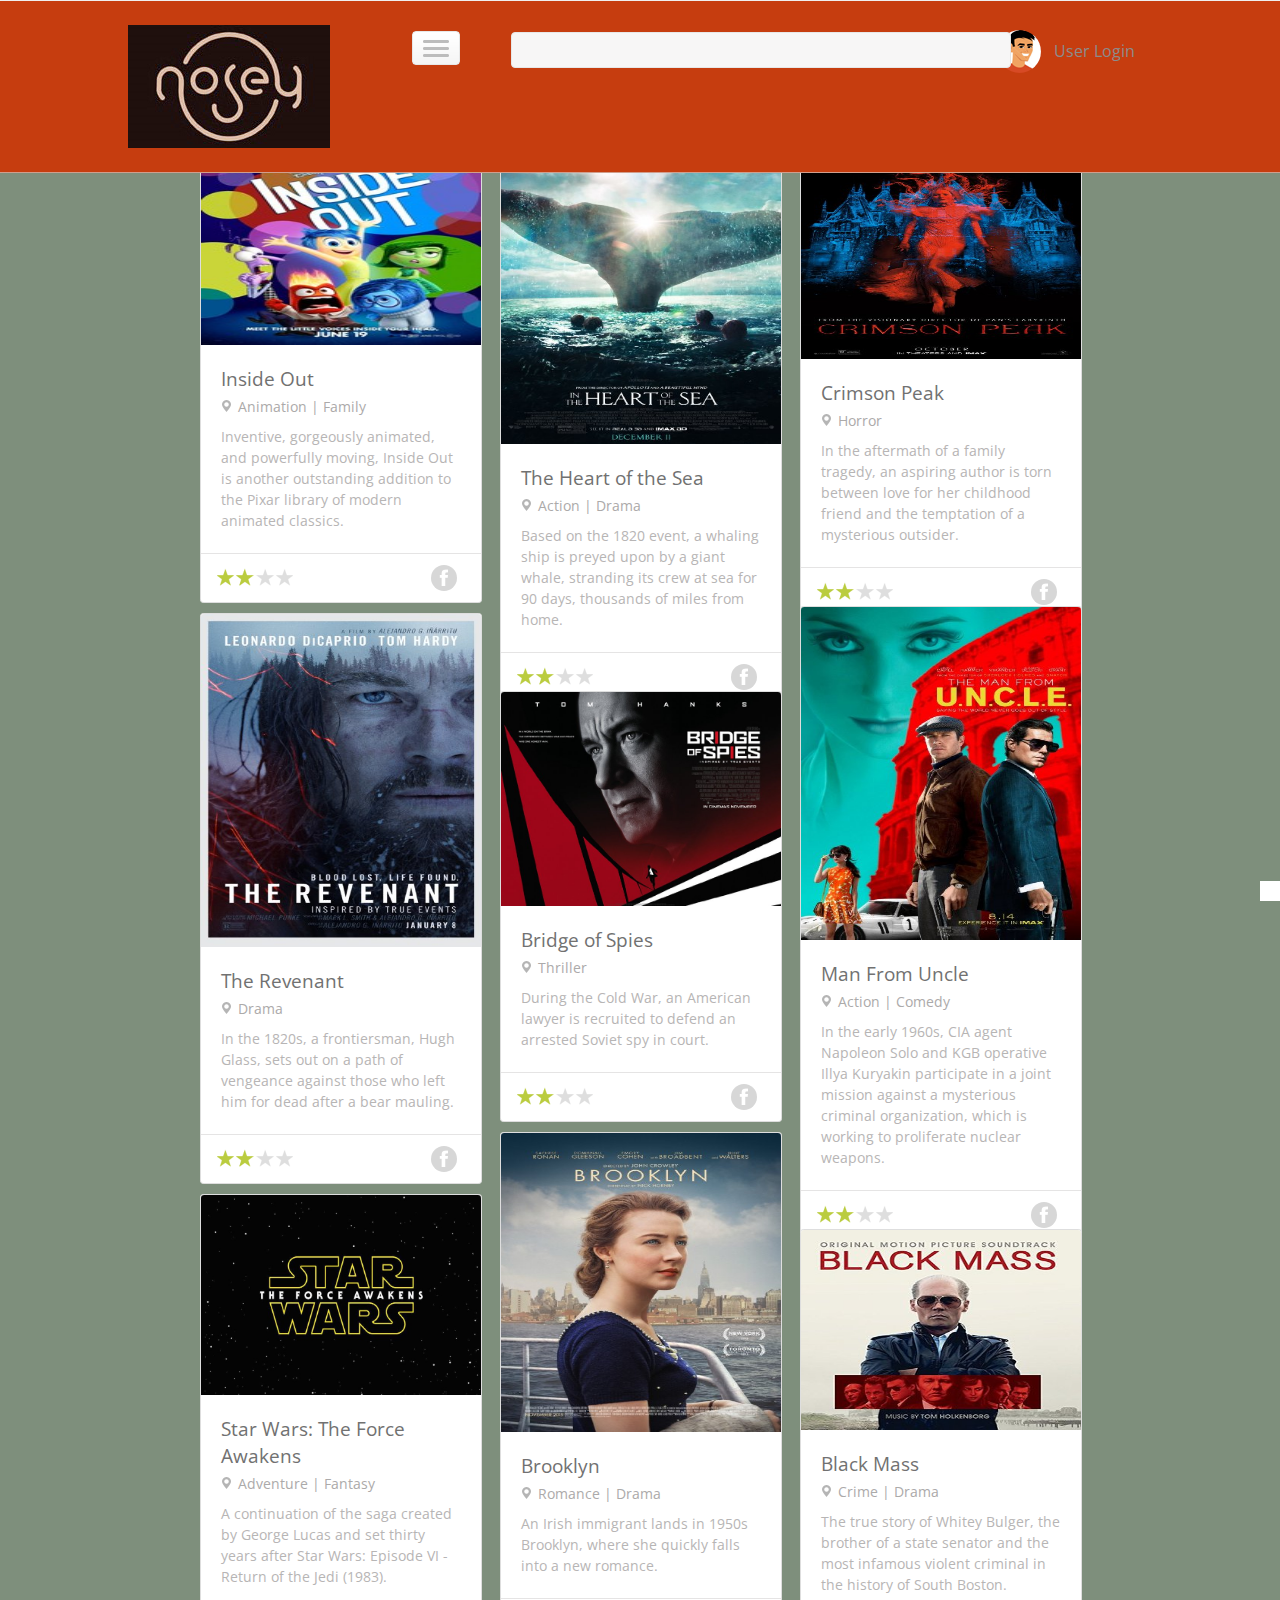
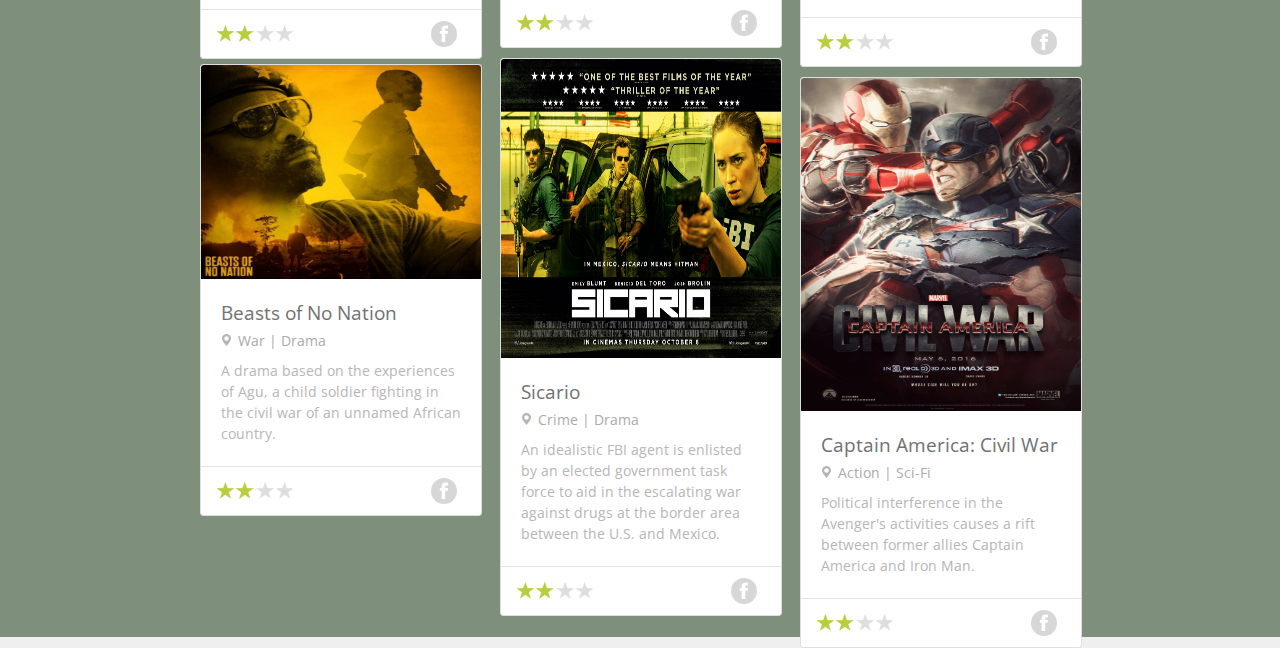
==== project/index.html @ 904e2dc0 "project" ====
<!DOCTYPE HTML>
<html>
	<head>
		<title>Nosey Movie Reviews </title>

		<link href="css/style.css" rel='stylesheet' type='text/css' />

		<meta name="viewport" content="width=device-width, initial-scale=1">
		<link rel="shortcut icon" type="image/x-icon" href="images/fav-icon.png" />
		<script type="application/x-javascript"> addEventListener("load", function() { setTimeout(hideURLbar, 0); }, false); function hideURLbar(){ window.scrollTo(0,1); } </script>
		<!----webfonts---->
		<link href='http://fonts.googleapis.com/css?family=Open+Sans:400,300,600,700,800' rel='stylesheet' type='text/css'>
		<!----//webfonts---->
		<!-- Global CSS for the page and tiles -->
  		<link rel="stylesheet" href="css/main.css">
  		<!-- //Global CSS for the page and tiles -->
		<!---start-click-drop-down-menu---->
		<script src="js/jquery.min.js"></script>
        <!----start-dropdown-->
         <script type="text/javascript">
			var $ = jQuery.noConflict();
				$(function() {
					$('#activator').click(function(){
						$('#box').animate({'top':'0px'},500);
					});
					$('#boxclose').click(function(){
					$('#box').animate({'top':'-700px'},500);
					});
				});
				$(document).ready(function(){
				//Hide (Collapse) the toggle containers on load
				$(".toggle_container").hide(); 
				//Switch the "Open" and "Close" state per click then slide up/down (depending on open/close state)
				$(".trigger").click(function(){
					$(this).toggleClass("active").next().slideToggle("slow");
						return false; //Prevent the browser jump to the link anchor
				});
									
			});
		</script>
        <!----//End-dropdown--->
		<!---//End-click-drop-down-menu---->

	</head>
	<body>
		<!---start-wrap---->
			<!---start-header---->
			<div class="header">
				<div class="wrap">
				<div class="logo">
					<a href="index.html"><img src="images/39-Logos.png" title="Nosey Movie review" /></a>
										
				</div>
				<div class="nav-icon">
					 <a href="#" class="right_bt" id="activator"><span> </span> </a>
				</div>
				 <div class="box" id="box">
					 <div class="box_content">        					                         
						<div class="box_content_center">
						 	<div class="form_content">
								<div class="menu_box_list">
									<ul>
										<li><a href="#"><span>home</span></a></li>
										<li><a href="#"><span>About</span></a></li>
										<li><a href="#"><span>Works</span></a></li>
										<li><a href="#"><span>Clients</span></a></li>
										<li><a href="#"><span>Blog</span></a></li>
										<li><a href="contact.html"><span>Contact</span></a></li>
										<div class="clear"> </div>
									</ul>
								</div>
								<a class="boxclose" id="boxclose"> <span> </span></a>
							</div>                                  
						</div> 	
					</div> 
				</div>       	  
				<div class="top-searchbar">
					<form>
						<input type="text" /><iput type="submit" value="" />
					</form>
				</div>
				<div class="userinfo">
					<div class="user">
						<ul>
							<li><a href="#"><img src="images/user-pic.png" title="user-name" /><span>User Login</span></a></li>
						</ul>
					</div>
				</div>
				<div class="clear"> </div>
			</div>
		</div>
		<!---//End-header---->
		<!---start-content---->
		<div class="content">
			<div class="wrap">
			 <div id="main" role="main">
			      <ul id="tiles">
			        <!-- These are our grid blocks -->
			        <li onclick="location.href='single-page.html';">
			        	<img src="images/insideout.jpg" width="200" height="200">
			        	<div class="post-info">
			        		<div class="post-basic-info">
				        		<h3><a href="#">Inside Out</a></h3>
				        		<span><a href="#"><label> </label>Animation | Family</a></span>
				        		<p>Inventive, gorgeously animated, and powerfully moving, Inside Out is another outstanding addition to the Pixar library of modern animated classics.</p>
			        		</div>
			        		<div class="post-info-rate-share">
			        			<div class="rateit">
			        				<span> </span>
			        			</div>
			        			<div class="post-share">
			        				<span> </span>
			        			</div>
			        			<div class="clear"> </div>
			        		</div>
			        	</div>
			        </li>
			        <li onclick="location.href='single-page.html';">
			        	<img src="images/heartofsea.jpg" width="200" height="299">
						<div class="post-info">
			        		<div class="post-basic-info">
				        		<h3><a href="#">The Heart of the Sea</a></h3>
				        		<span><a href="#"><label> </label>Action | Drama</a></span>
				        		<p>Based on the 1820 event, a whaling ship is preyed upon by a giant whale, stranding its crew at sea for 90 days, thousands of miles from home.</p>
			        		</div>
			        		<div class="post-info-rate-share">
			        			<div class="rateit">
			        				<span> </span>
			        			</div>
			        			<div class="post-share">
			        				<span> </span>
			        			</div>
			        			<div class="clear"> </div>
			        		</div>
			        	</div>
					</li>
			        <li onclick="location.href='single-page.html';">
			        	<img src="images/crimsonPeak.jpg" width="200" height="214">
			        	<div class="post-info">
			        		<div class="post-basic-info">
				        		<h3><a href="#">Crimson Peak</a></h3>
				        		<span><a href="#"><label> </label>Horror</a></span>
				        		<p>In the aftermath of a family tragedy, an aspiring author is torn between love for her childhood friend and the temptation of a mysterious outsider.</p>
			        		</div>
			        		<div class="post-info-rate-share">
			        			<div class="rateit">
			        				<span> </span>
			        			</div>
			        			<div class="post-share">
			        				<span> </span>
			        			</div>
			        			<div class="clear"> </div>
			        		</div>
			        	</div>
			        </li>
			        <li onclick="location.href='single-page.html';">
			        	<img src="images/manFromUncle.jpg" width="200" height="333">
			        	<div class="post-info">
			        		<div class="post-basic-info">
				        		<h3><a href="#">Man From Uncle</a></h3>
				        		<span><a href="#"><label> </label>Action | Comedy</a></span>
				        		<p>In the early 1960s, CIA agent Napoleon Solo and KGB operative Illya Kuryakin participate in a joint mission against a mysterious criminal organization, which is working to proliferate nuclear weapons.</p>
			        		</div>
			        		<div class="post-info-rate-share">
			        			<div class="rateit">
			        				<span> </span>
			        			</div>
			        			<div class="post-share">
			        				<span> </span>
			        			</div>
			        			<div class="clear"> </div>
			        		</div>
			        	</div>
			        </li>
			        <!----//-->
			        <li onclick="location.href='single-page.html';">
			        	<img src="images/revenant.jpg" width="200" height="333">
			        	<div class="post-info">
			        		<div class="post-basic-info">
				        		<h3><a href="#">The Revenant</a></h3>
				        		<span><a href="#"><label> </label>Drama</a></span>
				        		<p>In the 1820s, a frontiersman, Hugh Glass, sets out on a path of vengeance against those who left him for dead after a bear mauling.</p>
			        		</div>
			        		<div class="post-info-rate-share">
			        			<div class="rateit">
			        				<span> </span>
			        			</div>
			        			<div class="post-share">
			        				<span> </span>
			        			</div>
			        			<div class="clear"> </div>
			        		</div>
			        	</div>
			        </li>
			        <li onclick="location.href='single-page.html';">
			        	<img src="images/bridgeSpies.jpg" width="200" height="214">
			        	<div class="post-info">
			        		<div class="post-basic-info">
				        		<h3><a href="#">Bridge of Spies</a></h3>
				        		<span><a href="#"><label> </label>Thriller</a></span>
				        		<p>During the Cold War, an American lawyer is recruited to defend an arrested Soviet spy in court.</p>
			        		</div>
			        		<div class="post-info-rate-share">
			        			<div class="rateit">
			        				<span> </span>
			        			</div>
			        			<div class="post-share">
			        				<span> </span>
			        			</div>
			        			<div class="clear"> </div>
			        		</div>
			        	</div>
			        </li>
			        <li onclick="location.href='single-page.html';">
			        	<img src="images/brooklyn.jpg" width="200" height="299">
						<div class="post-info">
			        		<div class="post-basic-info">
				        		<h3><a href="#">Brooklyn</a></h3>
				        		<span><a href="#"><label> </label>Romance | Drama</a></span>
				        		<p>An Irish immigrant lands in 1950s Brooklyn, where she quickly falls into a new romance.</p>
			        		</div>
			        		<div class="post-info-rate-share">
			        			<div class="rateit">
			        				<span> </span>
			        			</div>
			        			<div class="post-share">
			        				<span> </span>
			        			</div>
			        			<div class="clear"> </div>
			        		</div>
			        	</div>
					</li>
					  <li onclick="location.href='single-page.html';">
			        	<img src="images/starWars.jpg" width="200" height="200">
			        	<div class="post-info">
			        		<div class="post-basic-info">
				        		<h3><a href="#">Star Wars: The Force Awakens</a></h3>
				        		<span><a href="#"><label> </label>Adventure | Fantasy</a></span>
				        		<p>A continuation of the saga created by George Lucas and set thirty years after Star Wars: Episode VI - Return of the Jedi (1983).</p>
			        		</div>
			        		<div class="post-info-rate-share">
			        			<div class="rateit">
			        				<span> </span>
			        			</div>
			        			<div class="post-share">
			        				<span> </span>
			        			</div>
			        			<div class="clear"> </div>
			        		</div>
			        	</div>
			        </li>
			        <!----//-->
			         <li onclick="location.href='single-page.html';">
			        	<img src="images/blackMass.jpg" width="200" height="200">
			        	<div class="post-info">
			        		<div class="post-basic-info">
				        		<h3><a href="#">Black Mass</a></h3>
				        		<span><a href="#"><label> </label>Crime | Drama</a></span>
				        		<p>The true story of Whitey Bulger, the brother of a state senator and the most infamous violent criminal in the history of South Boston.</p>
			        		</div>
			        		<div class="post-info-rate-share">
			        			<div class="rateit">
			        				<span> </span>
			        			</div>
			        			<div class="post-share">
			        				<span> </span>
			        			</div>
			        			<div class="clear"> </div>
			        		</div>
			        	</div>
			        </li>
			        <li onclick="location.href='single-page.html';">
			        	<img src="images/sicario.jpg" width="200" height="299">
						<div class="post-info">
			        		<div class="post-basic-info">
				        		<h3><a href="#">Sicario</a></h3>
				        		<span><a href="#"><label> </label>Crime | Drama</a></span>
				        		<p>An idealistic FBI agent is enlisted by an elected government task force to aid in the escalating war against drugs at the border area between the U.S. and Mexico.</p>
			        		</div>
			        		<div class="post-info-rate-share">
			        			<div class="rateit">
			        				<span> </span>
			        			</div>
			        			<div class="post-share">
			        				<span> </span>
			        			</div>
			        			<div class="clear"> </div>
			        		</div>
			        	</div>
					</li>
			        <li onclick="location.href='single-page.html';">
			        	<img src="images/beastsOfNoNation.jpg" width="200" height="214">
			        	<div class="post-info">
			        		<div class="post-basic-info">
				        		<h3><a href="#">Beasts of No Nation</a></h3>
				        		<span><a href="#"><label> </label>War | Drama</a></span>
				        		<p>A drama based on the experiences of Agu, a child soldier fighting in the civil war of an unnamed African country.</p>
			        		</div>
			        		<div class="post-info-rate-share">
			        			<div class="rateit">
			        				<span> </span>
			        			</div>
			        			<div class="post-share">
			        				<span> </span>
			        			</div>
			        			<div class="clear"> </div>
			        		</div>
			        	</div>
			        </li>
			        <li onclick="location.href='single-page.html';">
			        	<img src="images/civilWar.png" width="200" height="333">
			        	<div class="post-info">
			        		<div class="post-basic-info">
				        		<h3><a href="#">Captain America: Civil War</a></h3>
				        		<span><a href="#"><label> </label>Action | Sci-Fi</a></span>
				        		<p>Political interference in the Avenger's activities causes a rift between former allies Captain America and Iron Man.</p>
			        		</div>
			        		<div class="post-info-rate-share">
			        			<div class="rateit">
			        				<span> </span>
			        			</div>
			        			<div class="post-share">
			        				<span> </span>
			        			</div>
			        			<div class="clear"> </div>
			        		</div>
			        	</div>
			        </li>
			        <!-- End of grid blocks -->
			      </ul>
			    </div>
			</div>
		</div>
		<!---//End-content---->
		<!----wookmark-scripts---->
		  <script src="js/jquery.imagesloaded.js"></script>
		  <script src="js/jquery.wookmark.js"></script>
		  <script type="text/javascript">
		    (function ($){
		      var $tiles = $('#tiles'),
		          $handler = $('li', $tiles),
		          $main = $('#main'),
		          $window = $(window),
		          $document = $(document),
		          options = {
		            autoResize: true, // This will auto-update the layout when the browser window is resized.
		            container: $main, // Optional, used for some extra CSS styling
		            offset: 20, // Optional, the distance between grid items
		            itemWidth:280 // Optional, the width of a grid item
		          };
		      /**
		       * Reinitializes the wookmark handler after all images have loaded
		       */
		      function applyLayout() {
		        $tiles.imagesLoaded(function() {
		          // Destroy the old handler
		          if ($handler.wookmarkInstance) {
		            $handler.wookmarkInstance.clear();
		          }
		
		          // Create a new layout handler.
		          $handler = $('li', $tiles);
		          $handler.wookmark(options);
		        });
		      }
		      /**
		       * When scrolled all the way to the bottom, add more tiles
		       */
		      function onScroll() {
		        // Check if we're within 100 pixels of the bottom edge of the broser window.
		        var winHeight = window.innerHeight ? window.innerHeight : $window.height(), // iphone fix
		            closeToBottom = ($window.scrollTop() + winHeight > $document.height() - 100);
		
		        if (closeToBottom) {
		          // Get the first then items from the grid, clone them, and add them to the bottom of the grid
		          var $items = $('li', $tiles),
		              $firstTen = $items.slice(0, 10);
		          $tiles.append($firstTen.clone());
		
		          applyLayout();
		        }
		      };
		
		      // Call the layout function for the first time
		      applyLayout();
		
		      // Capture scroll event.
		      $window.bind('scroll.wookmark', onScroll);
		    })(jQuery);
		  </script>
		<!----//wookmark-scripts---->
		<!----start-footer--->
		<div class="footer">
			<p></a></p>
		</div>
		<!----//End-footer--->
		<!---//End-wrap---->
	</body>
</html>
---- project/css/style.css ----
/* reset */
html,body,div,span,applet,object,iframe,h1,h2,h3,h4,h5,h6,p,blockquote,pre,a,abbr,acronym,address,big,cite,code,del,dfn,em,img,ins,kbd,q,s,samp,small,strike,strong,sub,sup,tt,var,b,u,i,dl,dt,dd,ol,nav ul,nav li,fieldset,form,label,legend,table,caption,tbody,tfoot,thead,tr,th,td,article,aside,canvas,details,embed,figure,figcaption,footer,header,hgroup,menu,nav,output,ruby,section,summary,time,mark,audio,video{margin:0;padding:0;border:0;font-size:100%;font:inherit;vertical-align:baseline;}
article, aside, details, figcaption, figure,footer, header, hgroup, menu, nav, section {display: block;}
ol,ul{list-style:none;margin:0px;padding:0px;}
blockquote,q{quotes:none;}
blockquote:before,blockquote:after,q:before,q:after{content:'';content:none;}
table{border-collapse:collapse;border-spacing:0;}
/* start editing from here */
a{text-decoration:none;}
.txt-rt{text-align:right;}/* text align right */
.txt-lt{text-align:left;}/* text align left */
.txt-center{text-align:center;}/* text align center */
.float-rt{float:right;}/* float right */
.float-lt{float:left;}/* float left */
.clear{clear:both;}/* clear float */
.pos-relative{position:relative;}/* Position Relative */
.pos-absolute{position:absolute;}/* Position Absolute */
.vertical-base{	vertical-align:baseline;}/* vertical align baseline */
.vertical-top{	vertical-align:top;}/* vertical align top */
nav.vertical ul li{	display:block;}/* vertical menu */
nav.horizontal ul li{	display: inline-block;}/* horizontal menu */
img{max-width:100%;}
/*end reset*/
body{
	font-family: 'Open Sans', sans-serif;
	background:#F0EFEE;
}
.content{
		background:#7E8F7C;
}
/*---start-wrap----*/
.wrap{
	width:80%;
	margin:0 auto;
}
/*---start-header----*/
.header{
	background:url(../images/border.png) repeat-x 0px 0px #FFF;
	background:#C63D0F;
	padding: 1.5em 0 1.2em;
	border-bottom: 1px solid rgba(214, 213, 212, 0.64);
	position: fixed;
	width: 100%;
	top: 0;
	z-index: 999;
}
.logo{
	float:left;
}
.logo img{
	display:inline-block;
}
.nav-icon{
	float: left;
	margin: 0.6% 2% 0 8%;
	width: 4.55%;
}
.nav-icon a span{
	width:48px;
	height:34px;
	display:block;
	background:url(../images/nav-icon.png) no-repeat 0px 0px;
}
.top-searchbar {
	float: left;
	width: 46%;
	position: relative;
	margin-left: 2em;
}
.top-searchbar input[type="text"]{
	margin-top: 0.55em;
	width: 100%;
	padding: 0.58em 1em;
	border: 1px solid #E7E7E7;
	transition: border-color 0.3s all;
	-webkit-transition: border-color 0.3s all;
	-moz-transition: border-color 0.3s all;
	-o-transition: border-color 0.3s all;
	outline: none;
	border-radius: 0.3em;
	-webkit-border-radius: 0.3em;
	-moz-border-radius: 0.3em;
	-o-border-radius: 0.3em;
	-webkit-appearance: none;
	font-family: 'Open Sans', sans-serif;
	color:#777;
	position:relative;
}
.top-searchbar input[type="text"]{
	background:#F7F6F6;
}
.top-searchbar input[type="text"]:hover{
	border:1px solid #DDDDDD;
}
.top-searchbar input[type="submit"]{
	position: absolute;
	background: url(../images/search-icon.png) no-repeat 0px 0px;
	height: 26px;
	width: 26px;
	display: inline-block;
	border: none;
	top: 12px;
	right: -22px;
	outline:none;
	cursor:pointer;
}
.box{
	position:absolute;
	top:-100px;
	width:100%;
	color:#7F7F7F;
	margin:auto;
	padding:0px;
	z-index:999999;
	text-align:center;
	left:0px;
 }
.box_content_center{
	background: rgba(240, 239, 238, 0.74);
}
a.boxclose{
	cursor: pointer;
	text-align: center;
	display: block;
	position: absolute;
	top: 1.9em;
	right: 15em;
 }
 #activator {
}
.menu_box_list{
	display:inline-block;
	padding: 2.1em 0;
}
.menu_box_list ul li {
	display: inline-block;
}
.menu_box_list li a{
	display: block;
	color: #363636;
	font-size: 0.875em;
	margin: 0.44em 2em;
	font-weight: 900;
	text-transform: uppercase;
	text-align: left;
	-webkit-transition: all 0.5s ease-in-out;
	-moz-transition: all 0.5s ease-in-out;
	-o-transition: all 0.5s ease-in-out;
	transition: all 0.5s ease-in-out;
}
.menu_box_list li a:hover{
	color:#B9CB41;
}
.menu_box_list li a > i > img{
	vertical-align:middle;
	padding-right:10px;
}
.boxclose span{
	width:35px;
	height:35px;
	display:inline-block;
	background:url(../images/close2.png) no-repeat 0px 0px;
}
.boxclose span:hover{
	background:url(../images/close2h.png) no-repeat 0px 0px;
}
/*--userinfo--*/
.userinfo{
	float: right;
	width: 15%;
	margin-top: 0.3em;
}
.user ul li{
	display:inline-block;
}
.user ul li a span{
	vertical-align: middle;
	margin-left: 0.8em;
	font-size: 1em;
}
.user ul li a{
	color:#8C8C8C;
	transition:0.5s all;
	-webkit-transition:0.5s all;
	-moz-transition:0.5s all;
	-o-transition:0.5s all;
}
.user ul li a:hover{
	color:#B9CB41;
}
.user ul li a img{
	border-radius:30em;
	-webkit-border-radius:30em;
	-moz-border-radius:30em;
	-o-border-radius:30em;
	vertical-align:middle;
	
}
/*--//userinfo--*/
/*----start-post-grids----*/
.post-share span{
	background:url(../images/facebook.png) no-repeat 0px 0px;
	height:26px;
	width:26px;
	display:inline-block;
	border-radius:30em;
	-webkit-border-radius:30em;
	-moz-border-radius:30em;
	-o-border-radius:30em;
}
.post-share span:hover{
	background:url(../images/facebookh.png) no-repeat 0px 0px;
}
.rateit span{
	height:18px;
	width:76px;
	background:url(../images/start-rate.png) no-repeat 0px 0px; 
	display:inline-block;
}
.rateit span:hover{
	background:url(../images/start-rateh.png) no-repeat 0px 0px; 
}
.post-basic-info{
	padding: 7% 7% 5% 7%;
	color:#F3FAB6;
}
.post-basic-info h3 a{
	color: #717171;
	font-size: 1.2em;
	margin-bottom: 0.2em;
	display: block;
	transition:0.5s all;
	-webkit-transition:0.5s all;
	-moz-transition:0.5s all;
	-o-transition:0.5s all;
}
.post-basic-info h3 a:hover{
	color:#B9CB41;
}
.post-basic-info span a{
	color:#ACAAAA;
	font-size:0.9em;
}
.post-basic-info span a label{
	height:12px;
	width:12px;
	display:inline-block;
	background:url(../images/map-pin.png) no-repeat 0px 0px;
	margin-right: 0.4em;
	transition:0.5s all;
	-webkit-transition:0.5s all;
	-moz-transition:0.5s all;
	-o-transition:0.5s all;
}
.post-basic-info span a:hover{
	color:#B9CB41;
}
.post-basic-info p{
	font-size: 0.875em;
	color: #B7B5B5;
	margin: 0.6em 0;
	line-height: 1.5em;
}
/*--post-info-rate-share--*/
.post-info-rate-share{
	border-top: 1px solid rgba(183, 181, 181, 0.36);
	padding: 4% 0 2%;
}
.rateit{
	float:left;
	margin: 0.18em 0 0 1em;
}
.post-share{
	float:right;
	margin-right:1.5em;
}
/*--footer--*/
.footer{
	position:fixed;
	bottom:10px;
	right:15px;
}
.footer p{
	color:#8C8C8C;
	font-size:0.9em;
}
.footer p a{
	color:#B9CB41;
	transition:0.5s all;
	-webkit-transition:0.5s all;
	-moz-transition:0.5s all;
	-o-transition:0.5s all;
}
.footer p a:hover{
	color:#8C8C8C;
}
/*----start-single-page----*/
.artical-content h3 a{
	font: 400 28px/28px 'Open Sans', sans-serif;
	color: #626262;
	text-align: left;
	font-weight: 400;
	padding: 0.9em 0 0;
	display: block;
}
.artical-content p{
	font: normal 16px/26px 'Open Sans', sans-serif,Helvetica,sans-serif;
	color: #9b9b9b;
	padding: 17px 0px;
	font-weight: 400;
}
.artical-content img{
	width:100%;
}
/*----share-artical----*/
.share-artical ul li{
	display:inline-block;
	padding-right:10px;
}
.share-artical ul li img{
	vertical-align: text-top;
	padding-right:7px;
}
.share-artical ul li a{
	font: 400 14px/22px  'Open Sans', sans-serif;
	color: #cbcbc3;
	padding-left: 20px;
	font-weight: 400;
}
.share-artical ul li a:hover{
	color:#B9CB41;
}
/*---comment-box----*/
.single-page {
	margin-top: 8em;
	background: #fff;
	padding:2%;
}
/*----artical-links---*/
.artical-links{
	padding: 10px 0px;
	float: left;
}
.share-artical {
	float: right;
	padding: 10px;
}
.artical-links ul li{
	display:inline-block;
}
.artical-links ul li img{
	vertical-align:middle;
	padding-right:10px;
}
.artical-links ul li a{
	font: 400 14px/22px  'Open Sans', sans-serif;
	color: #cbcbc3;
	padding-left: 20px;
	font-weight: 400;
}
.artical-links ul li a:hover{
	color:#B9CB41;
}
/*----start-comment-section---*/
h4.style1 a {
	font: 400 20px/28px 'Open Sans', sans-serif;
	color: #363636;
	text-transform: uppercase;
	padding: 1em 0;
	-webkit-transition: all 0.3s ease-out;
	-moz-transition: all 0.3s ease-out;
	-ms-transition: all 0.3s ease-out;
	-o-transition: all 0.3s ease-out;
	transition: all 0.3s ease-out;
}
h3.style {
	font: 400 13px/28px 'Open Sans', sans-serif;
	color: #363636;
	text-align: left;
	text-transform: uppercase;
	padding: 0.8em 0 0;
}
p.para {
	font-size:0.875em;
	color: #B7B5B5;
	margin: 0.6em 0;
	line-height: 1.8em;
	font-weight: 400;
}
.grids_of_2 h2 {
	font:400 30px/28px 'Open Sans', sans-serif;
	color: #363636;
	text-align: left;
	padding: 1em 0 0.5em;
}
.grid1_of_2{
	margin-top: 0.8em;
}
.grid_img{
	float: left;
	width: 8.33333%;
	margin-right: 2%;
}
.grid_text{
	float: left;
	width:88.33333%
}
.grid_text h3{
	text-align:left;
}
.btn1{
	display: inline-block;
	text-align: left;
	font-size: 0.875em;
	color:#363636;
	line-height: 1.8em;
	padding: 2px 0;
	font-family: 'Open Sans', sans-serif;
	transition:0.5s all;
	-webkit-transition:0.5s all;
	-moz-transition:0.5s all;
	-o-transition:0.5s all;
	font-weight: 400;
}
.btn1:before{
	content:url('../images/reply.png');
	float:left;
}
.btn1:hover{
	zoom: 1;
	color:#B9CB41;
}
.grid1_of_2.left{
	margin-left: 14%;
}
/*---comment-box----*/
.artical-commentbox {
	margin: 1em 0;
}
.table-form{
	margin: 0em auto;
}
.table-form form input[type="text"]{
	font-family: 'Open Sans', sans-serif;
	border: 1px solid rgba(192, 192, 192, 0.61);
	outline: none;
	padding: 12px;
	color: #333333;
	overflow: hidden;
	width: 30%;
	display: block;
	border-radius: 4px;
	-webkit-border-radius: 4px;
	-moz-border-radius: 4px;
	-o-border-radius: 4px;
	transition: border-color 0.3s;
	-o-transition: border-color 0.3s;
	-ms-transition: border-color 0.3s;
	-moz-transition: border-color 0.3s;
	-webkit-transition: border-color 0.3s;
	-webkit-appearance: none;
	box-shadow: 0px 0px 1px rgba(0, 0, 0, 0.05);
	-webkit-box-shadow: 0px 0px 1px rgba(0, 0, 0, 0.05);
	-moz-box-shadow: 0px 0px 1px rgba(0, 0, 0, 0.05);
	-o-box-shadow: 0px 0px 1px rgba(0, 0, 0, 0.05);
}
.table-form textarea{
	font-family: 'Open Sans', sans-serif;
	padding: 8px;
	outline:none;
	color: #333333;
	border: 1px solid rgba(192, 192, 192, 0.61);
	width:60%;
	height:180px;
	resize: none;
	border-radius: 4px;
	-webkit-border-radius: 4px;
	-moz-border-radius: 4px;
	-o-border-radius: 4px;
	transition: border-color 0.3s;
	-o-transition: border-color 0.3s;
	-ms-transition: border-color 0.3s;
	-moz-transition: border-color 0.3s;
	-webkit-transition: border-color 0.3s;
	-webkit-appearance: none;
	box-shadow: 0px 0px 1px rgba(0, 0, 0, 0.05);
	-webkit-box-shadow: 0px 0px 1px rgba(0, 0, 0, 0.05);
	-moz-box-shadow: 0px 0px 1px rgba(0, 0, 0, 0.05);
	-o-box-shadow: 0px 0px 1px rgba(0, 0, 0, 0.05);
}
.table-form form input[type="text"]:hover,.table-form textarea:hover{
	border: 1px solid #B9CB41;
}
.table-form input[type="submit"]{
	font-family: 'Open Sans', sans-serif;
	color: #5a5a5a;
	padding: 0.8em 1.5em;
	background: #fff;
	text-decoration: none;
	text-shadow: none;
	border: 1px solid rgba(192, 192, 192, 0.61);
	display: block;
	-webkit-transition: all 0.3s ease-out;
	-moz-transition: all 0.3s ease-out;
	-ms-transition: all 0.3s ease-out;
	-o-transition: all 0.3s ease-out;
	transition: all 0.3s ease-out;
	border-radius: 4px;
	-webkit-border-radius: 4px;
	-moz-border-radius: 4px;
	-o-border-radius: 4px;
	cursor:pointer;
	font-size: 1em;
	outline:none;
}
.table-form input[type="submit"]:hover{
	color:#B9CB41;
	border: 1px solid #B9CB41;
}
.table-form label{
	display: block;
	margin: 0.4em 0 0.5em;
	font-family: 'Open Sans', sans-serif;
	color:#363636;
	font-weight:100;
}
.table-form div{
	margin:0.5em 0;
}
.table-form div {
	margin: 1em 0;
}
/*----//End-comment-section---*/
/*  Contact Form  */
.contact-info {
	margin-top: 8em;
	padding: 2% 2% 3% 2%;
	background: #fff;
}
.contact form{
	font-family: 'Open Sans', sans-serif;
}
.map{
	margin-bottom:30px;
}
.list3 li>img {
	float: left;
	margin-right:10px;
}
.extra-wrap {
	overflow: hidden;
}
.extra-wrap p {
	color: #626262;
	line-height: 1.8em;
	font-size: 0.85em;
	margin-bottom: 5px;
	font-family: 'Open Sans', sans-serif;
}
span.mail a {
	color:#B9CB41;
}
span.mail a:hover{
	color:#626262;
}
.contact-to input[type="text"] {
	padding: 12px 10px;
	width: 30.66%;
	font-family: 'Open Sans', sans-serif;
	margin: 12px 0;
	border: 1px solid rgba(192, 192, 192, 0.61);
	color: #626262;
	background: #FFF;
	float: left;
	outline: none;
	font-size: 0.85em;
	transition: border-color 0.3s;
	-o-transition: border-color 0.3s;
	-ms-transition: border-color 0.3s;
	-moz-transition: border-color 0.3s;
	-webkit-transition: border-color 0.3s;
	box-shadow: 0px 0px 1px rgba(0, 0, 0, 0.05);
	-webkit-box-shadow: 0px 0px 1px rgba(0, 0, 0, 0.05);
	-moz-box-shadow: 0px 0px 1px rgba(0, 0, 0, 0.05);
	-o-box-shadow: 0px 0px 1px rgba(0, 0, 0, 0.05);
	border-radius: 4px;
	-webkit-border-radius: 4px;
	-moz-border-radius: 4px;
	-o-border-radius: 4px;
}
.contact-to input[type="text"]:nth-child(2),.contact-to input[type="text"]:nth-child(3){
	margin-left:10px;
}
.text2 input[type="text"], .text2 textarea {
	width: 97.7%;
	margin: 12px 0;
	border: 1px solid rgba(192, 192, 192, 0.61);
	color: #626262;
	font-family: 'Open Sans', sans-serif;
	outline: none;
	margin-bottom: 25px;
	height: 100px;
	padding: 12px 10px;
	font-size: 0.85em;
	transition: border-color 0.3s;
	-o-transition: border-color 0.3s;
	-ms-transition: border-color 0.3s;
	-moz-transition: border-color 0.3s;
	-webkit-transition: border-color 0.3s;
	box-shadow: 0px 0px 1px rgba(0, 0, 0, 0.05);
	-webkit-box-shadow: 0px 0px 1px rgba(0, 0, 0, 0.05);
	-moz-box-shadow: 0px 0px 1px rgba(0, 0, 0, 0.05);
	-o-box-shadow: 0px 0px 1px rgba(0, 0, 0, 0.05);
	border-radius: 4px;
	-webkit-border-radius: 4px;
	-moz-border-radius: 4px;
	-o-border-radius: 4px;
}
.text2 textarea{
	height:180px;
}
.text2 input[type="text"]:hover,.text2 textarea:hover,.contact-to input[type="text"]:hover{
	border: 1px solid #B9CB41;
}
.contact-form input[type="submit"] {
	font-family: 'Open Sans', sans-serif;
	color: #5a5a5a;
	padding: 0.8em 1.5em;
	background: #fff;
	text-decoration: none;
	text-shadow: none;
	border: 1px solid rgba(192, 192, 192, 0.61);
	display: block;
	-webkit-transition: all 0.3s ease-out;
	-moz-transition: all 0.3s ease-out;
	-ms-transition: all 0.3s ease-out;
	-o-transition: all 0.3s ease-out;
	transition: all 0.3s ease-out;
	border-radius: 4px;
	-webkit-border-radius: 4px;
	-moz-border-radius: 4px;
	-o-border-radius: 4px;
	cursor: pointer;
	font-size: 1em;
	outline: none;
}
.contact-form input[type="submit"]:hover{
	color: #B9CB41;
	border: 1px solid #B9CB41;
}
.span_1_of_first1 h5{
	color: #363636;
	text-transform: uppercase;
	font-size: 1.2em;
	transition: 0.5s all;
	-webkit-transition: 0.5s all;
	-moz-transition: 0.5s all;
	-o-transition: 0.5s all;
	font-family: 'Open Sans', sans-serif;
	margin-bottom: 0.6em;
}
.span_1_of_first1 {
	width: 29.5%;
}
.col_1_of_bottom:first-child {
	margin-left: 0;
}
.col_1_of_bottom {
	display: block;
	float: left;
	margin: 1% 0 1% 3.6%;
}
.contact-grids {
	margin-bottom: 1em;
}
/*----//End-contact----*/
/*---//End-wrap----*/
/*--media Quries for 1440px-monitors-*/
@media only screen and (max-width:1440px) and (min-width:1366px) {
	.wrap{
		width:85%;
	}
}
/*--//End-media Quries for 1440px-monitors-*/
/*--media Quries for 1366px-monitors-*/
@media only screen and (max-width:1366px) and (min-width:1280px) {
	.wrap{
		width:90%;
	}
	.footer {
		bottom: 0px;
		right: 0px;
		background: #fff;
		padding: 10px;
	}
}
/*--//End-media Quries for 1366px-monitors-*/
/*--media Quries for 1280px-monitors-*/
@media only screen and (max-width:1280px) and (min-width:1024px) {
	.wrap{
		width:80%;
	}
	.footer {
		bottom: 0px;
		right: 0px;
		background: #fff;
		padding: 10px;
	}
	.contact-to input[type="text"] {
		width: 30.2%;
	}
}
/*--//End-media Quries for 1280px-monitors-*/
/*--media Quries for 1024px-monitors-*/
@media only screen and (max-width:1024px) and (min-width:768px) {
	.wrap{
		width:90%;
	}
	.footer {
		bottom: 0px;
		right: 0px;
		background: #fff;
		padding: 10px;
	}
	.contact-to input[type="text"] {
		width: 30%;
	}
	.text2 input[type="text"], .text2 textarea {
		width: 97.3%;
	}
	.top-searchbar {
		width: 40%;
	}
	a.boxclose {
		right: 6em;
		top: 2em;
	}
}
/*--//End-media Quries for 1024px-monitors-*/
/*--media Quries for 768px-monitors-*/
@media only screen and (max-width:768px) and (min-width:640px) {
	.wrap{
		width:90%;
	}
	.footer {
		bottom: 0px;
		right: 0px;
		background: #fff;
		padding: 10px;
	}
	.contact-to input[type="text"] {
		width: 28.91%;
	}
	.text2 input[type="text"], .text2 textarea {
		width: 96.4%;
		margin-bottom: 16px;
		resize:none;
	}
	.contact-form input[type="submit"] {
		padding: 0.6em 1.2em;
	}
	.top-searchbar {
		width: 29%;
	}
	a.boxclose {
		right: 1em;
		top: 2em;
	}
	.para1{
		display:none;
	}
	.nav-icon {
		margin: 1.2% 2% 0 6%;
	}
	.artical-content h3 a {
		font: 400 24px/36px 'Open Sans', sans-serif;
		padding: 0.5em 0 0;
	}
	.artical-content p:nth-child(1){
		display:none;	
	}
	.userinfo {
		width: 17%;
	}
	.artical-content p {
		font: normal 14px/22px 'Open Sans', sans-serif,Helvetica,sans-serif;
		padding: 8px 0px;
	}
	.artical-links {
		float:none;
	}
	.share-artical{
		float:none;
		margin:0em 0 0 0;
		padding:0;
	}
	.share-artical ul li a ,.artical-links ul li a{
		padding-right: 20px;
		padding-left:0;
	}
	.grids_of_2 h2 {
		font: 400 26px/28px 'Open Sans', sans-serif;
		padding: 0.8em 0 0.5em;
	}
	h4.style1 a {
		font: 400 17px/14px 'Open Sans', sans-serif;
	}
	.grids_of_2 h2 {
		font: 400 24px/14px 'Open Sans', sans-serif;
		padding: 0.5em 0 0.2em;
	}
	.table-form form input[type="text"] {
		width: 46%;
		padding: 10px;
	}
	.table-form textarea {
		width: 85%;
		padding: 10px;
	}
	.table-form input[type="submit"] {
		padding: 0.6em 1.2em;
	}
	.menu_box_list li a {
		margin: 0.44em 1.5em;
	}
}
/*--//End-media Quries for 768px-monitors-*/
/*--media Quries for 640px-monitors-*/
@media only screen and (max-width:640px) and (min-width:480px) {
	.wrap{
		width:90%;
	}
	.footer {
		bottom: 0px;
		right: 0px;
		background: #fff;
		padding: 10px;
	}
	.contact-to input[type="text"] {
		width: 96%;
	}
	.contact-to input[type="text"]:nth-child(2), .contact-to input[type="text"]:nth-child(3) {
		margin-left:0px;
	}
	.text2 input[type="text"], .text2 textarea {
		width: 96.4%;
		margin-bottom: 16px;
		resize:none;
	}
	.contact-form input[type="submit"] {
		padding: 0.6em 1.2em;
	}
	.top-searchbar {
		width: 47%;
	}
	a.boxclose {
		right: 1em;
		top: 2em;
	}
	.para1{
		display:none;
	}
	.nav-icon {
		margin: 1.2% 2% 0 6%;
	}
	.artical-content h3 a {
		font: 400 24px/36px 'Open Sans', sans-serif;
		padding: 0.5em 0 0;
	}
	.artical-content p:nth-child(1){
		display:none;	
	}
	.userinfo {
		display:none;
	}
	.artical-content p {
		font: normal 14px/22px 'Open Sans', sans-serif,Helvetica,sans-serif;
		padding: 8px 0px;
	}
	.artical-links {
		float:none;
	}
	.share-artical{
		float:none;
		margin:0em 0 0 0;
		padding:0;
	}
	.share-artical ul li a ,.artical-links ul li a{
		padding-right: 20px;
		padding-left:0;
	}
	.grids_of_2 h2 {
		font: 400 26px/28px 'Open Sans', sans-serif;
		padding: 0.8em 0 0.5em;
	}
	h4.style1 a {
		font: 400 17px/14px 'Open Sans', sans-serif;
	}
	.grids_of_2 h2 {
		font: 400 24px/14px 'Open Sans', sans-serif;
		padding: 0.5em 0 0.2em;
	}
	.table-form form input[type="text"] {
		width: 46%;
		padding: 10px;
	}
	.table-form textarea {
		width: 85%;
		padding: 10px;
	}
	.table-form input[type="submit"] {
		padding: 0.6em 1.2em;
	}
	.menu_box_list li a {
		margin: 0.44em 1.5em;
	}
	.header {
		padding: 1em 0 0.6em;
	}
	.menu_box_list ul li {
		display:block;
	}
	.box {
		top: -12px;
	}
	.map{
		display:none;
	}
	.col_1_of_bottom {
		float: none;
		margin: 1% 0 1% 0%;
	}
	.span_1_of_first1 {
		width:100%;
	}
	.single-page,.contact-info{
		margin-top: 7em;
		padding: 4% 4% 5% 4%;
	}
}
/*--//End-media Quries for 640px-monitors-*/
/*--media Quries for 480px-monitors-*/
@media only screen and (max-width:480px) and (min-width:320px) {
	.wrap{
		width:90%;
	}
	.footer {
		bottom: 0px;
		right: 0px;
		background: #fff;
		padding: 10px;
	}
	.contact-to input[type="text"] {
		width: 94.5%;
	}
	.contact-to input[type="text"]:nth-child(2), .contact-to input[type="text"]:nth-child(3) {
		margin-left:0px;
	}
	.text2 input[type="text"], .text2 textarea {
		width: 94.5%;
		margin-bottom: 16px;
		resize:none;
	}
	.contact-form input[type="submit"] {
		padding: 0.6em 1.2em;
	}
	.top-searchbar {
		width: 94%;
		float: none;
		margin: 0;
		clear:both;
	}
	a.boxclose {
		right: 1em;
		top: 2em;
	}
	.para1,.para2{
		display:none;
	}
	.nav-icon {
		margin: 2.5% 6.8% 0 0%;
		float: right;
	}
	.artical-content h3 a {
		font: 400 20px/31px 'Open Sans', sans-serif;
		padding: 0.5em 0 0;
	}
	.artical-links ul li {
		display:block;
	}
	.share-artical ul li {
		display:block;
	}
	.artical-content p:nth-child(1){
		display:none;	
	}
	.userinfo {
		display:none;
	}
	.artical-content p {
		font: normal 14px/22px 'Open Sans', sans-serif,Helvetica,sans-serif;
		padding: 8px 0px;
	}
	.artical-links {
		float:none;
	}
	.share-artical{
		float:none;
		margin:0em 0 0 0;
		padding:0;
	}
	.share-artical ul li a ,.artical-links ul li a{
		padding-right: 20px;
		padding-left:0;
	}
	.grids_of_2 h2 {
		font: 400 26px/28px 'Open Sans', sans-serif;
		padding: 0.8em 0 0.5em;
	}
	h4.style1 a {
		font: 400 17px/14px 'Open Sans', sans-serif;
	}
	.grids_of_2 h2 {
		font: 400 24px/14px 'Open Sans', sans-serif;
		padding: 0.5em 0 0.2em;
	}
	.table-form form input[type="text"] {
		width:94.8%;
		padding: 10px;
	}
	.table-form textarea {
		width: 94.5%;
		padding: 10px;
	}
	.table-form input[type="submit"] {
		padding: 0.6em 1.2em;
	}
	.menu_box_list li a {
		margin: 0.44em 1.5em;
	}
	.header {
		padding: 1em 0 0.6em;
	}
	.menu_box_list ul li {
		display:block;
	}
	.box {
		top: -12px;
	}
	.map{
		display:none;
	}
	.col_1_of_bottom {
		float: none;
		margin: 1% 0 1% 0%;
	}
	.span_1_of_first1 {
		width:100%;
	}
	.single-page,.contact-info{
		margin-top: 9.5em;
		padding: 4% 4% 5% 4%;
	}
	.span_1_of_first1 h5 {
		font-size: 1em;
	}
}
/*--//End-media Quries for 480px-monitors-*/
/*--media Quries for 320px-monitors-*/
@media only screen and (max-width:320px) and (min-width:240px) {
	.wrap{
		width: 90%;
	}
	.footer {
		bottom: 0px;
		right: 0px;
		background: #fff;
		padding: 5px 10px;
	}
	.contact-to input[type="text"] {
		width: 91.5%;
		padding: 9px 10px
	}
	.contact-to input[type="text"]:nth-child(2), .contact-to input[type="text"]:nth-child(3) {
		margin-left:0px;
	}
	.text2 input[type="text"], .text2 textarea {
		width: 91.5%;
		margin-bottom: 16px;
		resize:none;
		-webkit-appearance:none;
	}
	.text2 textarea{
		height:100px;
		-webkit-appearance:none;
	}
	.contact-form input[type="submit"] {
		padding: 0.6em 1.2em;
	}
	.top-searchbar {
		width: 90%;
		float: none;
		margin: 0;
		clear:both;
	}
	a.boxclose {
		right: 1em;
		top: 2em;
	}
	.para1,.para2{
		display:none;
	}
	.nav-icon {
		margin: 2.5% 12.8% 0 0%;
		float: right;
	}
	.artical-content h3 a {
		font: 400 16px/23px 'Open Sans', sans-serif;
		padding: 0.5em 0 0;
	}
	.artical-links ul li {
		display:block;
	}
	.share-artical ul li {
		display:block;
	}
	.artical-content p:nth-child(1){
		display:none;	
	}
	.userinfo {
		display:none;
	}
	.artical-content p {
		font: normal 14px/22px 'Open Sans', sans-serif,Helvetica,sans-serif;
		padding: 8px 0px;
	}
	.artical-links {
		float:none;
	}
	.share-artical{
		float:none;
		margin:0em 0 0 0;
		padding:0;
	}
	.share-artical ul li a ,.artical-links ul li a{
		padding-right: 20px;
		padding-left:0;
	}
	.grids_of_2 h2 {
		font: 400 26px/28px 'Open Sans', sans-serif;
		padding: 0.8em 0 0.5em;
	}
	h4.style1 a {
		font: 400 17px/14px 'Open Sans', sans-serif;
	}
	.grids_of_2 h2 {
		font: 400 24px/14px 'Open Sans', sans-serif;
		padding: 0.5em 0 0.2em;
	}
	.table-form form input[type="text"] {
		width: 91.8%;
		padding: 10px;
	}
	.table-form textarea {
		width: 92%;
		padding: 10px;
		height:100px;
	}
	.table-form input[type="submit"] {
		padding: 0.6em 1.2em;
	}
	.menu_box_list li a {
		margin: 0.44em 1.5em;
	}
	.header {
		padding: 1em 0 0.6em;
	}
	.menu_box_list ul li {
		display:block;
	}
	.box {
		top: -12px;
	}
	.map{
		display:none;
	}
	.col_1_of_bottom {
		float: none;
		margin: 1% 0 1% 0%;
	}
	.span_1_of_first1 {
		width:100%;
	}
	.single-page,.contact-info{
		margin-top: 9em;
		padding: 4% 4% 5% 4%;
	}
	.span_1_of_first1 h5 {
		font-size: 1em;
	}
}
/*--//End-media Quries for 320px-monitors-*/
---- project/css/main.css ----
/**
 * Grid container
 */
#main {
	margin-top: 9em;
}
#tiles {
  list-style-type: none;
  position: relative; /** Needed to ensure items are laid out relative to this container **/
  margin: 0;
  padding: 0;
}
#tiles li:hover img{
	opacity:0.8;
}
/**
 * Grid items
 */
#tiles li {
 	width: 280px;
	background-color: #ffffff;
	border: 1px solid #dedede;
	border-radius: 2px;
	-moz-border-radius: 2px;
	-webkit-border-radius: 2px;
	display: none;
	cursor: pointer;
	border-radius: 0.2em;
}
#tiles li img{
	border-top-left-radius:0.2em;
	border-top-right-radius:0.2em;
}
#tiles li.inactive {
  visibility: hidden;
  opacity: 0;
}

#tiles li img {
 	display: block;
	width: 100%;
}

/**
 * Grid item text
 */

footer {
  text-align: center;

}

footer a {
  color: #435DC5;
  text-decoration: none;
}

/**
 * Progress bar for imagesLoaded
 */
.progress-bar {
  background-color: #0BC20B;
  height: 2px;
  position: absolute;
  top: 0;
  left: 0;
  right: 0;
  width: 0;
  box-shadow: 0 1px 3px rgba(11, 194, 11, 0.2);
  -webkit-transition: width 0.3s ease-out;
     -moz-transition: width 0.3s ease-out;
       -o-transition: width 0.3s ease-out;
          transition: width 0.3s ease-out;
}

/**
 * Placerholder css
 */
.wookmark-placeholder {
          border-radius: 2px;
     -moz-border-radius: 2px;
  -webkit-border-radius: 2px;
  background-color: #eee;
  border: 1px solid #dedede;
  z-index: -1;
}

.example-tiles {
  position: relative; /** Needed to ensure items are laid out relative to this container **/
  margin: 0;
  padding: 0;
}

.example-tiles li {
  display: block;
  list-style-type: none;
  float: left;
  margin: 5px;
  -webkit-transition: all 0.3s ease-out;
     -moz-transition: all 0.3s ease-out;
       -o-transition: all 0.3s ease-out;
          transition: all 0.3s ease-out;
}

.example-tiles a,
.example-tiles a:hover {
  color: #555;
  background-color: #eee;
  text-align: center;
  display: table-cell;
  vertical-align: middle;
  width: 200px;
  height: 200px;
  font-size: 2em;
  font-weight: bold;
  text-decoration: none;
  border: 1px solid #ddd;
  box-shadow: 0 1px 3px rgba(0, 0, 0, 0.4);
  padding: 5px 8px;
  border-radius: 3px;
}

.example-tiles a:hover {
  background-color: #ddd;
}
/*--media Quries for 640px-monitors-*/
@media only screen and (max-width:640px) and (min-width:480px) {
	#main {
		margin-top: 7em;
	}
}
/*--media Quries for 480px-monitors-*/
@media only screen and (max-width:480px) and (min-width:320px) {
	#main {
		margin-top: 9.5em;
	}
}
/*--media Quries for 320px-monitors-*/
@media only screen and (max-width:320px) and (min-width:240px) {
	#main {
		margin-top: 9em;
	}
	#tiles li {
		width: 266px;
	}
}
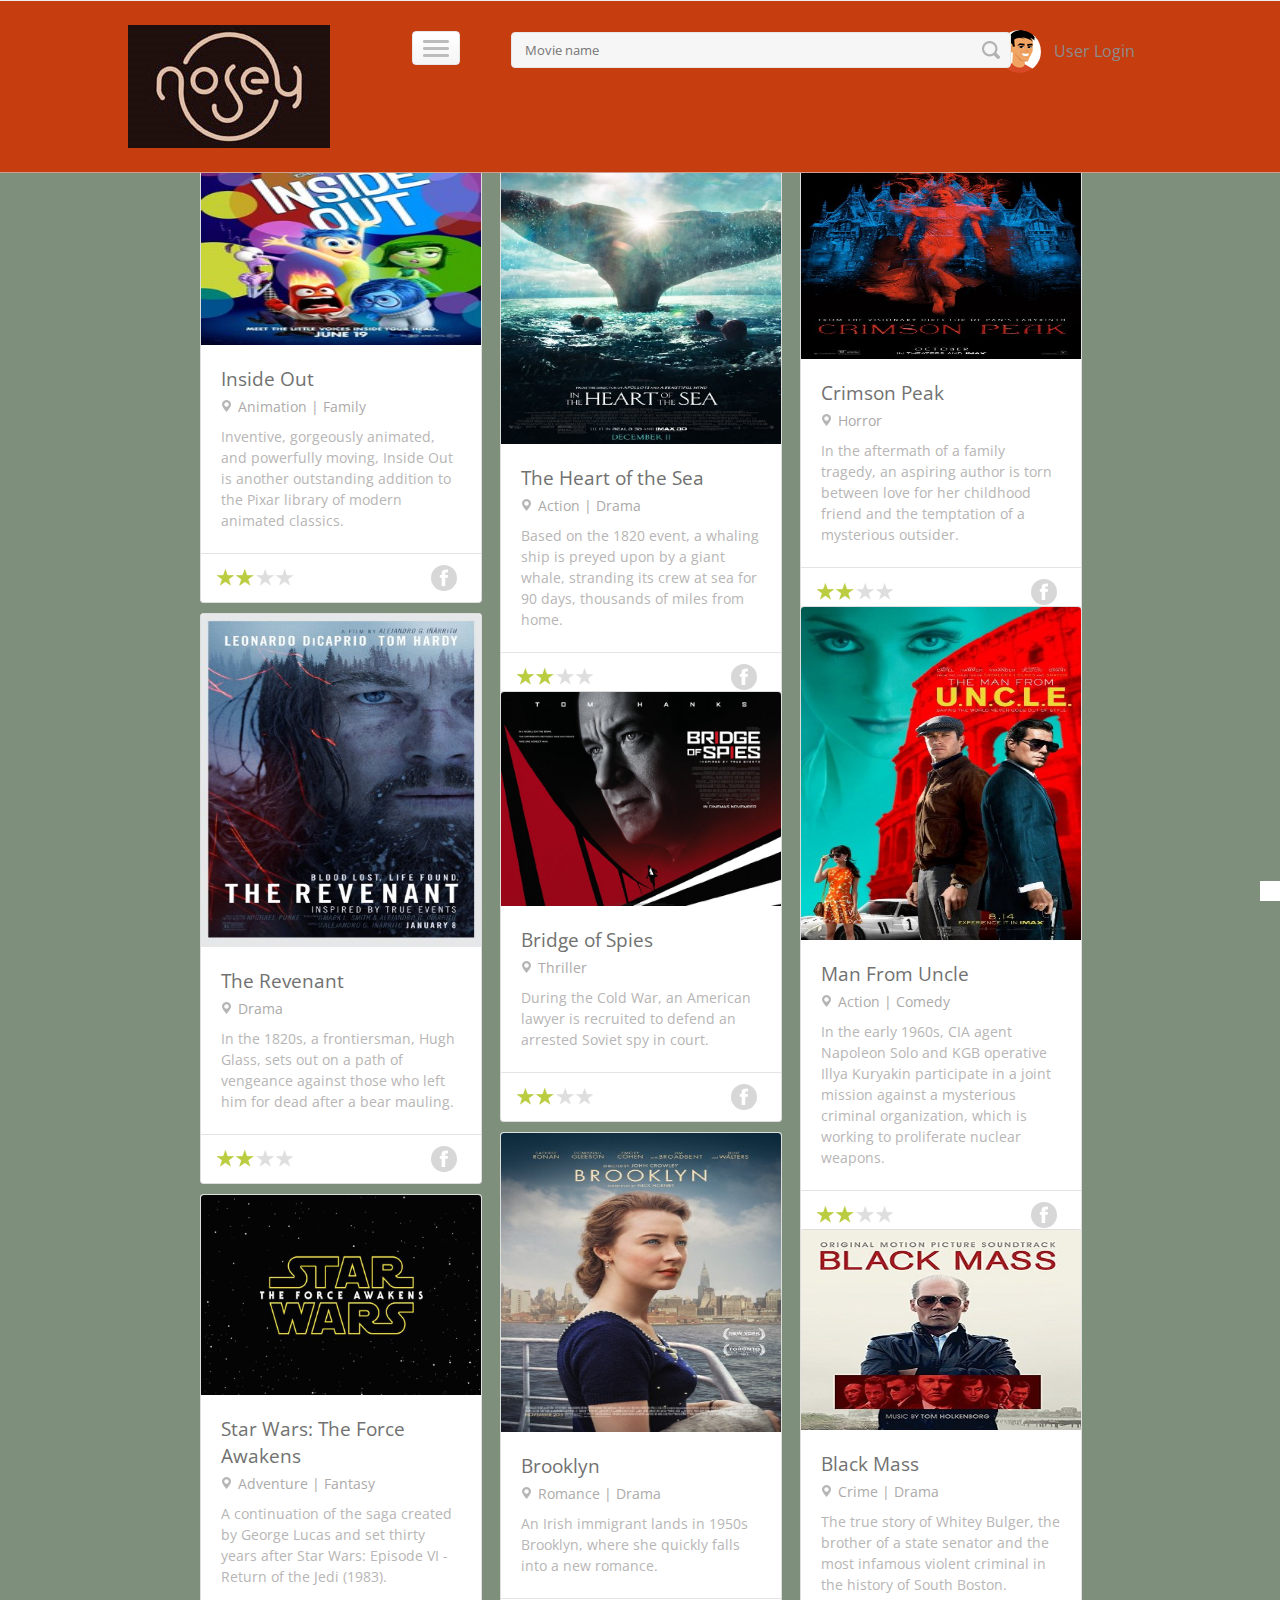
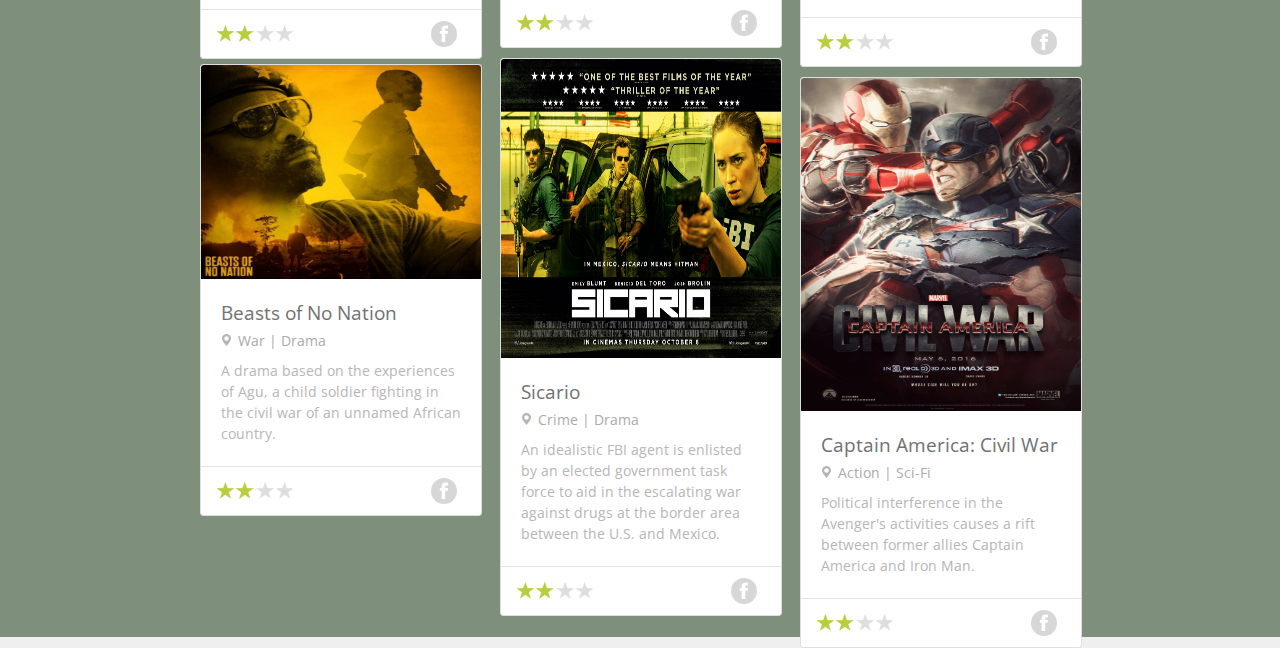
==== commit 869df440: "Merge pull request #1 from GabrielOlariu/master" ====
--- a/project/index.html
+++ b/project/index.html
@@ -75,9 +75,65 @@
 					</div> 
 				</div>       	  
 				<div class="top-searchbar">
-					<form>
-						<input type="text" /><iput type="submit" value="" />
-					</form>
+					<form action="http://www.rottentomatoes.com/search/" target="_blank">
+		                <input id="autocomplete" type="text" placeholder="Movie name" name="search"><input type="submit" value="" />
+		                <span class="loading"></span>
+	                </form>
+	   	<script>
+		/*
+		 * jQuery UI Autocomplete: Custom HTML in Dropdown
+		 * http://salman-w.blogspot.com/2013/12/jquery-ui-autocomplete-examples.html
+		 */
+		$(function() {
+			$("#autocomplete").autocomplete({
+				delay: 500,
+				minLength: 3,
+				source: function(request, response) {
+					$.getJSON("http://api.rottentomatoes.com/api/public/v1.0/movies.json?callback=?", {
+						// do not copy the api key; get your own at developer.rottentomatoes.com
+						apikey: "a63f02343a64b09623576785234aa40a",
+						q: request.term,
+						page_limit: 10
+					}, function(data) {
+						// data is an array of objects and must be transformed for autocomplete to use
+						var array = data.error ? [] : $.map(data.movies, function(m) {
+							return {
+								label: m.title,
+								year: m.year,
+								cast: m.abridged_cast.slice(0, 3).map(function(a) { return a.name; }).join(", "),
+								rating: m.ratings.critics_score === -1 ? null : m.ratings.critics_score,
+								icon: m.ratings.critics_score === -1 ? null : m.ratings.critics_rating.toLowerCase().replace(/\s/g, "_"),
+								url: m.links.alternate
+							};
+						});
+						response(array);
+					});
+				},
+				focus: function(event, ui) {
+					// prevent autocomplete from updating the textbox
+					event.preventDefault();
+				},
+				select: function(event, ui) {
+					// prevent autocomplete from updating the textbox
+					event.preventDefault();
+					// navigate to the selected item's url
+					window.open(ui.item.url);
+				}
+			}).data("ui-autocomplete")._renderItem = function(ul, item) {
+				var $a = $("<a></a>");
+				$("<span class='m-year'></span>").text(item.year).appendTo($a);
+				$("<span class='m-name'></span>").text(item.label).appendTo($a);
+				$("<span class='m-cast'></span>").text(item.cast).appendTo($a);
+				if (item.rating && item.icon) {
+					var $tm = $("<span class='rt-main'>Rotten Tomatoes<sup>&reg;</sup> Score<br>Tomatometer<sup>&reg;</sup><br></span>").appendTo($a);
+					$("<span class='rt-ico'></span>").addClass(item.icon).appendTo($tm);
+					$("<span class='rt-val'></span>").text(item.rating + "%").appendTo($tm);
+					$("<span class='rt-bar'></span>").addClass(item.icon).appendTo($tm).append("<span style='width: " + item.rating + "%;'></span>");
+				}
+				return $("<li></li>").append($a).appendTo(ul);
+			};
+		});
+	</script>
 				</div>
 				<div class="userinfo">
 					<div class="user">
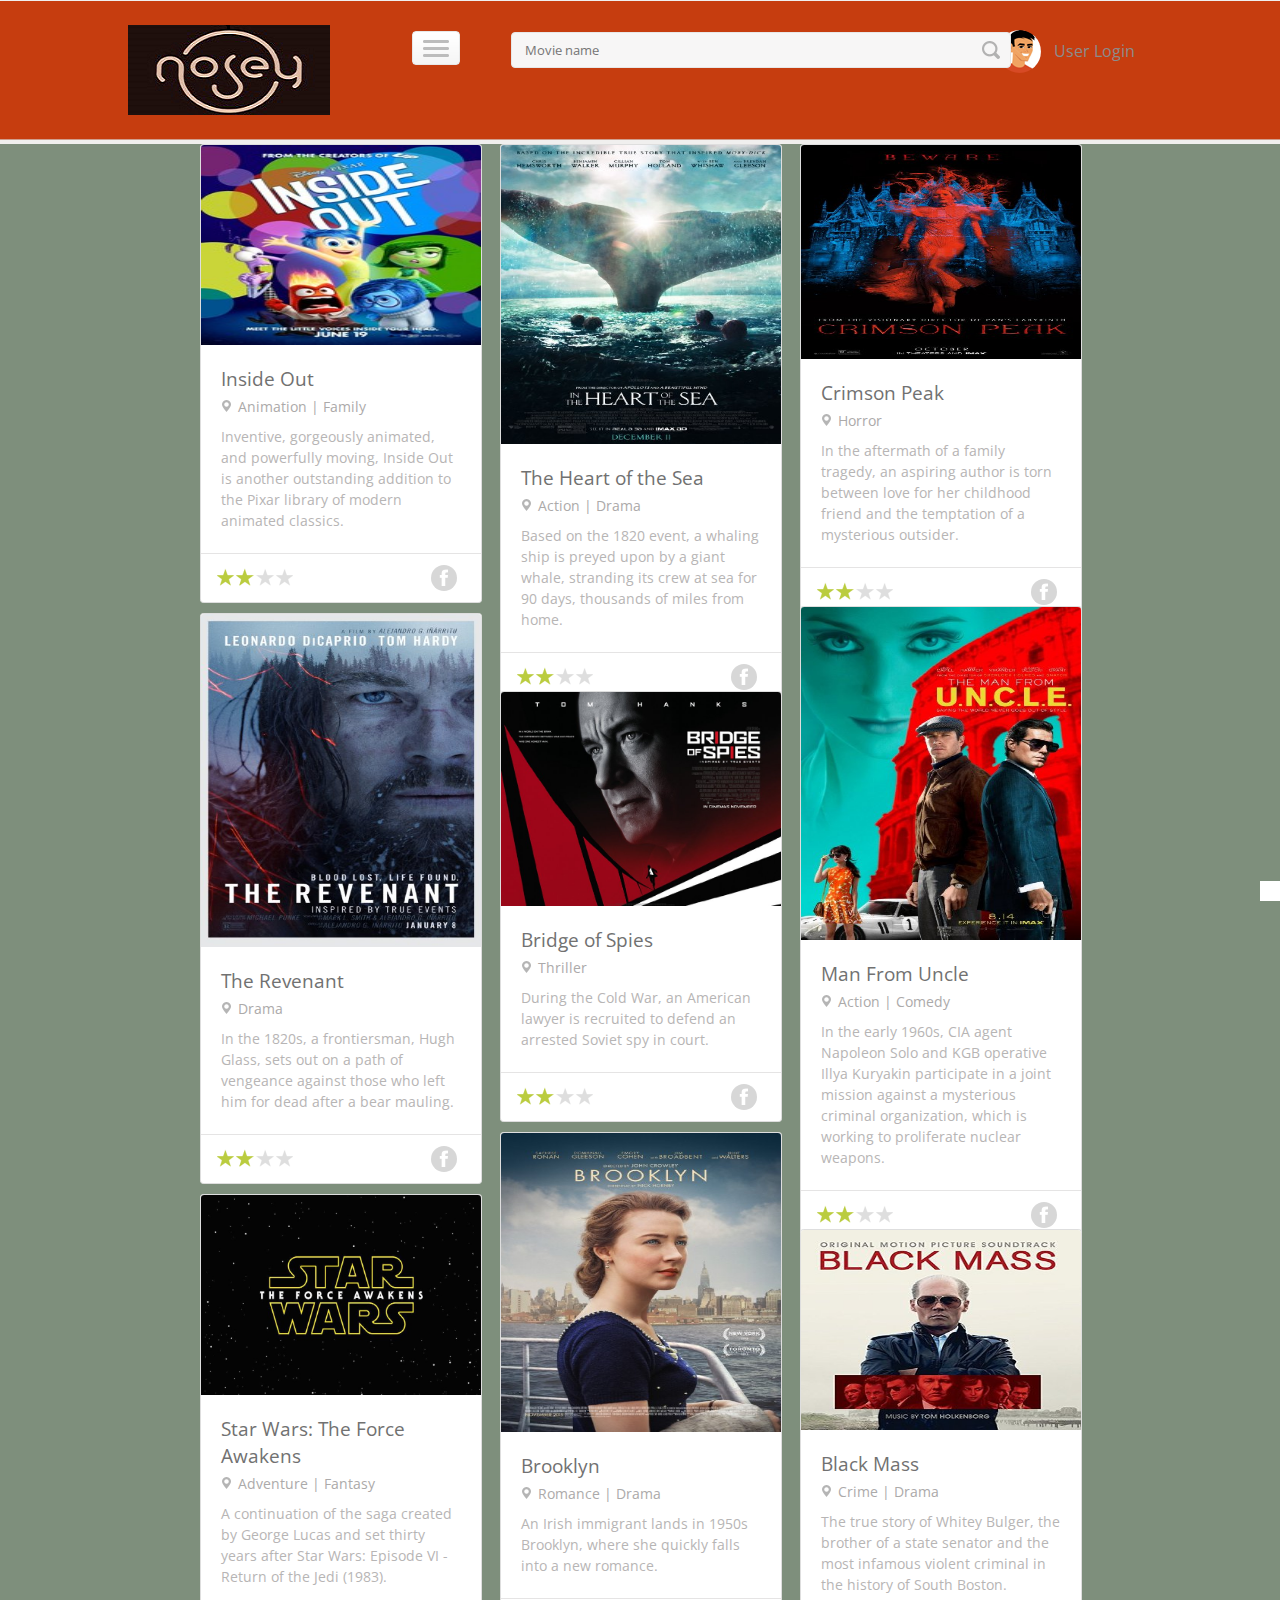
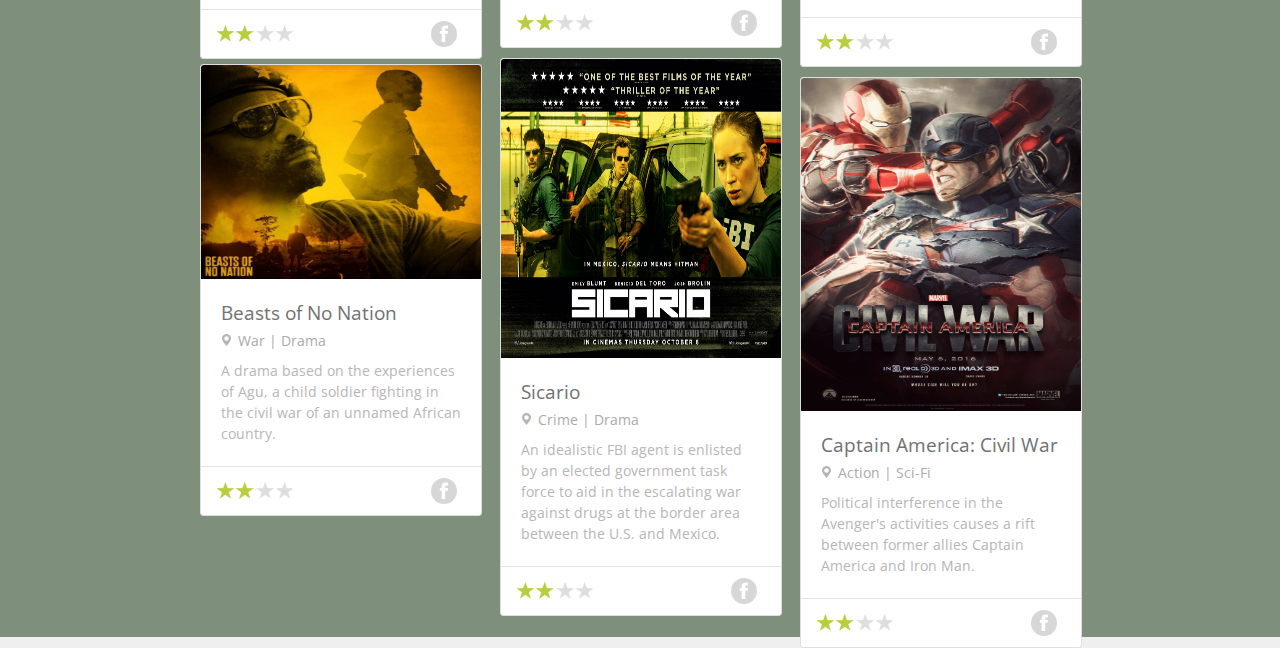
==== commit 7b3f7d80: "more pages" ====
--- a/project/index.html
+++ b/project/index.html
@@ -60,9 +60,9 @@
 						 	<div class="form_content">
 								<div class="menu_box_list">
 									<ul>
-										<li><a href="#"><span>home</span></a></li>
+										<li><a href="index.html"><span>Home</span></a></li>
+										<li><a href="#"><span>List of Movies</span></a></li>
 										<li><a href="#"><span>About</span></a></li>
-										<li><a href="#"><span>Works</span></a></li>
 										<li><a href="#"><span>Clients</span></a></li>
 										<li><a href="#"><span>Blog</span></a></li>
 										<li><a href="contact.html"><span>Contact</span></a></li>
@@ -152,7 +152,7 @@
 			 <div id="main" role="main">
 			      <ul id="tiles">
 			        <!-- These are our grid blocks -->
-			        <li onclick="location.href='single-page.html';">
+			        <li onclick="location.href='inside-out.html';">
 			        	<img src="images/insideout.jpg" width="200" height="200">
 			        	<div class="post-info">
 			        		<div class="post-basic-info">
@@ -171,7 +171,7 @@
 			        		</div>
 			        	</div>
 			        </li>
-			        <li onclick="location.href='single-page.html';">
+			        <li onclick="location.href='heart-sea.html';">
 			        	<img src="images/heartofsea.jpg" width="200" height="299">
 						<div class="post-info">
 			        		<div class="post-basic-info">
--- a/project/css/style.css
+++ b/project/css/style.css
@@ -305,7 +305,7 @@
 }
 .artical-content p{
 	font: normal 16px/26px 'Open Sans', sans-serif,Helvetica,sans-serif;
-	color: #9b9b9b;
+	color: #3D3B3A;
 	padding: 17px 0px;
 	font-weight: 400;
 }
@@ -382,7 +382,7 @@
 }
 p.para {
 	font-size:0.875em;
-	color: #B7B5B5;
+	color: #3D3B3A;
 	margin: 0.6em 0;
 	line-height: 1.8em;
 	font-weight: 400;
